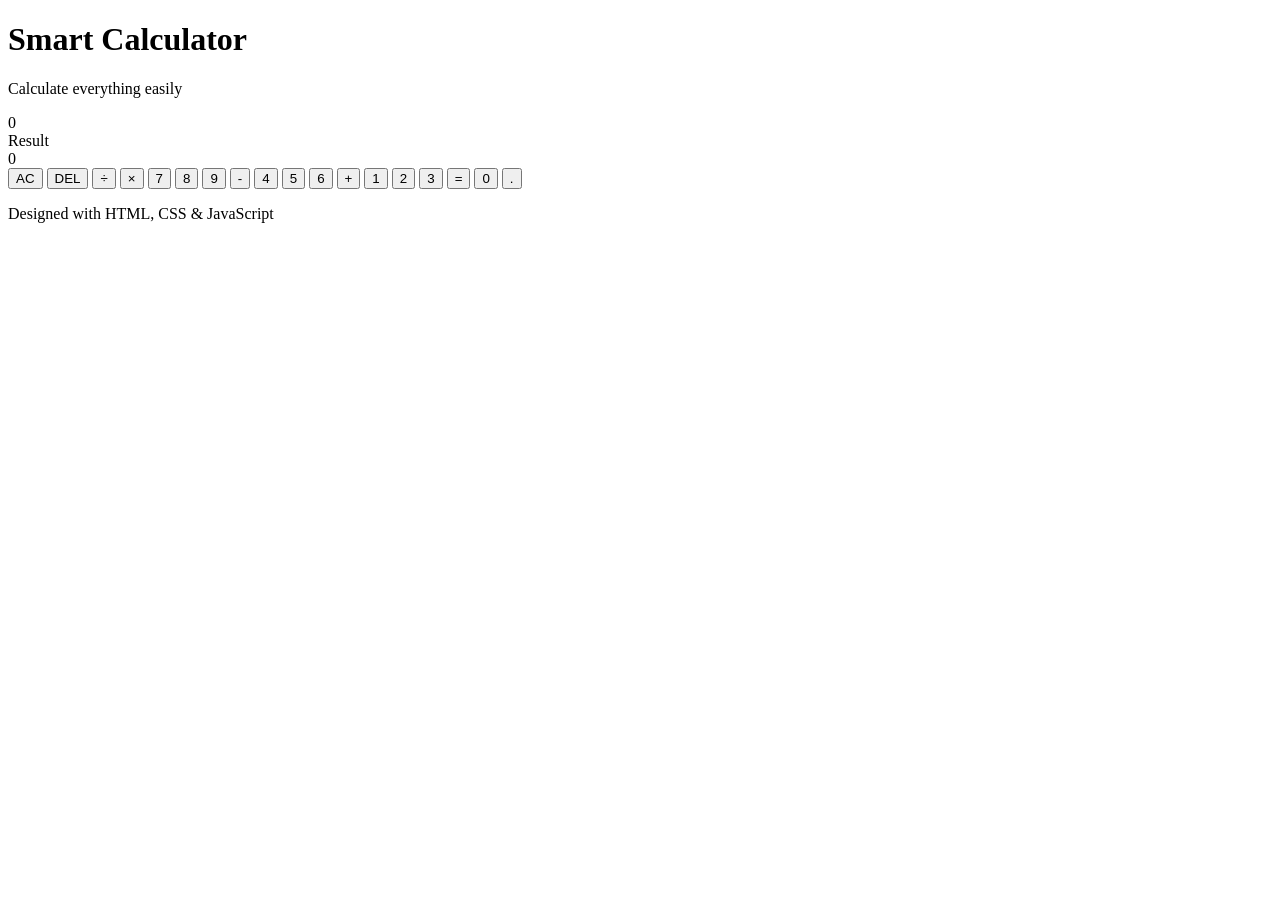
==== Task-2/index.html @ 135f301a "Add initial HTML structure for Smart Calculator" ====
<!DOCTYPE html>
<html lang="en">

<head>
    <meta charset="UTF-8">
    <meta name="viewport" content="width=device-width, initial-scale=1.0">

    <title>Smart Calculator</title>

    <link rel="stylesheet" href="style.css">
</head>

<body>

    <div class="calculator-container">

        <!-- Header -->
        <header>
            <h1>Smart Calculator</h1>
            <p>Calculate everything easily</p>
        </header>

        <!-- Calculator -->
        <div class="calculator">

            <!-- Display Screen -->
            <div class="display">

                <div id="expression" class="expression">
                    0
                </div>

                <div class="result-label">
                    Result
                </div>

                <div id="result" class="result">
                    0
                </div>

            </div>

            <!-- Calculator Buttons -->
            <div class="buttons">

                <button class="clear" data-action="clear">
                    AC
                </button>

                <button class="delete" data-action="delete">
                    DEL
                </button>

                <button class="operator" data-value="/">
                    ÷
                </button>

                <button class="operator" data-value="*">
                    ×
                </button>

                <button data-value="7">7</button>
                <button data-value="8">8</button>
                <button data-value="9">9</button>

                <button class="operator" data-value="-">
                    -
                </button>

                <button data-value="4">4</button>
                <button data-value="5">5</button>
                <button data-value="6">6</button>

                <button class="operator" data-value="+">
                    +
                </button>

                <button data-value="1">1</button>
                <button data-value="2">2</button>
                <button data-value="3">3</button>

                <button class="equal" data-action="calculate">
                    =
                </button>

                <button data-value="0" class="zero">
                    0
                </button>

                <button data-value=".">.</button>

            </div>

        </div>

        <p class="footer">
            Designed with HTML, CSS & JavaScript
        </p>

    </div>

    <script src="script.js"></script>

</body>

</html>
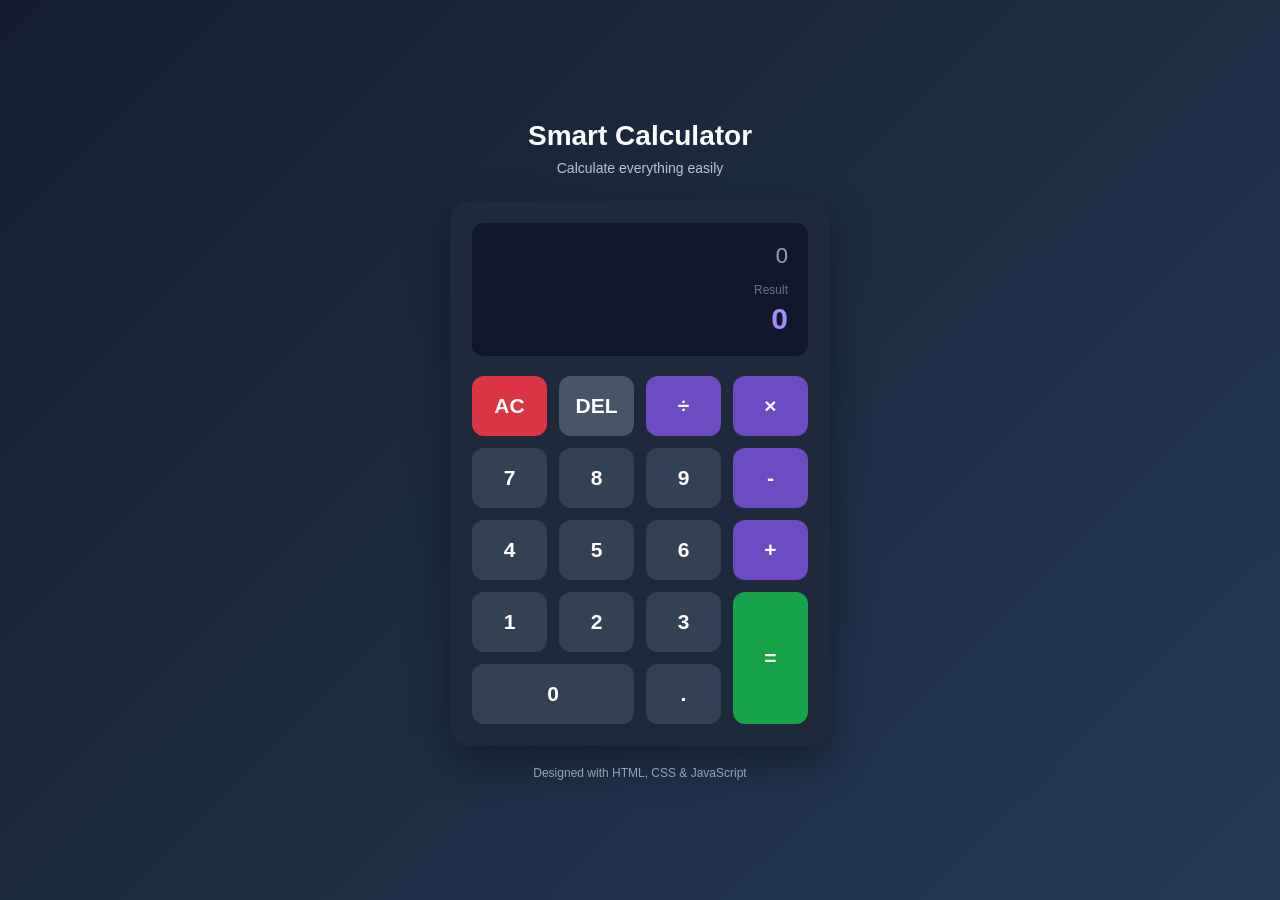
==== commit b0fa2791: "Add files via upload" ====
--- a/Task-2/index.html
+++ b/Task-2/index.html
@@ -1,107 +1,107 @@
-
-<!DOCTYPE html>
-<html lang="en">
-
-<head>
-    <meta charset="UTF-8">
-    <meta name="viewport" content="width=device-width, initial-scale=1.0">
-
-    <title>Smart Calculator</title>
-
-    <link rel="stylesheet" href="style.css">
-</head>
-
-<body>
-
-    <div class="calculator-container">
-
-        <!-- Header -->
-        <header>
-            <h1>Smart Calculator</h1>
-            <p>Calculate everything easily</p>
-        </header>
-
-        <!-- Calculator -->
-        <div class="calculator">
-
-            <!-- Display Screen -->
-            <div class="display">
-
-                <div id="expression" class="expression">
-                    0
-                </div>
-
-                <div class="result-label">
-                    Result
-                </div>
-
-                <div id="result" class="result">
-                    0
-                </div>
-
-            </div>
-
-            <!-- Calculator Buttons -->
-            <div class="buttons">
-
-                <button class="clear" data-action="clear">
-                    AC
-                </button>
-
-                <button class="delete" data-action="delete">
-                    DEL
-                </button>
-
-                <button class="operator" data-value="/">
-                    ÷
-                </button>
-
-                <button class="operator" data-value="*">
-                    ×
-                </button>
-
-                <button data-value="7">7</button>
-                <button data-value="8">8</button>
-                <button data-value="9">9</button>
-
-                <button class="operator" data-value="-">
-                    -
-                </button>
-
-                <button data-value="4">4</button>
-                <button data-value="5">5</button>
-                <button data-value="6">6</button>
-
-                <button class="operator" data-value="+">
-                    +
-                </button>
-
-                <button data-value="1">1</button>
-                <button data-value="2">2</button>
-                <button data-value="3">3</button>
-
-                <button class="equal" data-action="calculate">
-                    =
-                </button>
-
-                <button data-value="0" class="zero">
-                    0
-                </button>
-
-                <button data-value=".">.</button>
-
-            </div>
-
-        </div>
-
-        <p class="footer">
-            Designed with HTML, CSS & JavaScript
-        </p>
-
-    </div>
-
-    <script src="script.js"></script>
-
-</body>
-
-</html>
+
+<!DOCTYPE html>
+<html lang="en">
+
+<head>
+    <meta charset="UTF-8">
+    <meta name="viewport" content="width=device-width, initial-scale=1.0">
+
+    <title>Smart Calculator</title>
+
+    <link rel="stylesheet" href="style.css">
+</head>
+
+<body>
+
+    <div class="calculator-container">
+
+        <!-- Header -->
+        <header>
+            <h1>Smart Calculator</h1>
+            <p>Calculate everything easily</p>
+        </header>
+
+        <!-- Calculator -->
+        <div class="calculator">
+
+            <!-- Display Screen -->
+            <div class="display">
+
+                <div id="expression" class="expression">
+                    0
+                </div>
+
+                <div class="result-label">
+                    Result
+                </div>
+
+                <div id="result" class="result">
+                    0
+                </div>
+
+            </div>
+
+            <!-- Calculator Buttons -->
+            <div class="buttons">
+
+                <button class="clear" data-action="clear">
+                    AC
+                </button>
+
+                <button class="delete" data-action="delete">
+                    DEL
+                </button>
+
+                <button class="operator" data-value="/">
+                    ÷
+                </button>
+
+                <button class="operator" data-value="*">
+                    ×
+                </button>
+
+                <button data-value="7">7</button>
+                <button data-value="8">8</button>
+                <button data-value="9">9</button>
+
+                <button class="operator" data-value="-">
+                    -
+                </button>
+
+                <button data-value="4">4</button>
+                <button data-value="5">5</button>
+                <button data-value="6">6</button>
+
+                <button class="operator" data-value="+">
+                    +
+                </button>
+
+                <button data-value="1">1</button>
+                <button data-value="2">2</button>
+                <button data-value="3">3</button>
+
+                <button class="equal" data-action="calculate">
+                    =
+                </button>
+
+                <button data-value="0" class="zero">
+                    0
+                </button>
+
+                <button data-value=".">.</button>
+
+            </div>
+
+        </div>
+
+        <p class="footer">
+            Designed with HTML, CSS & JavaScript
+        </p>
+
+    </div>
+
+    <script src="script.js"></script>
+
+</body>
+
+</html>
--- a/Task-2/style.css
+++ b/Task-2/style.css
@@ -0,0 +1,165 @@
+
+* {
+    margin: 0;
+    padding: 0;
+    box-sizing: border-box;
+}
+
+body {
+    font-family: Arial, sans-serif;
+    background: linear-gradient(135deg, #141e30, #243b55);
+    min-height: 100vh;
+    display: flex;
+    justify-content: center;
+    align-items: center;
+    padding: 20px;
+    color: white;
+}
+
+.calculator-container {
+    width: 100%;
+    max-width: 380px;
+}
+
+header {
+    text-align: center;
+    margin-bottom: 25px;
+}
+
+header h1 {
+    font-size: 28px;
+    margin-bottom: 8px;
+}
+
+header p {
+    color: #b9c3d4;
+    font-size: 14px;
+}
+
+.calculator {
+    background: #1e293b;
+    padding: 22px;
+    border-radius: 20px;
+    box-shadow: 0 15px 40px rgba(0, 0, 0, 0.4);
+}
+
+.display {
+    background: #0f172a;
+    padding: 20px;
+    border-radius: 12px;
+    min-height: 125px;
+    margin-bottom: 20px;
+    text-align: right;
+    overflow: hidden;
+}
+
+.expression {
+    color: #94a3b8;
+    font-size: 22px;
+    min-height: 30px;
+    overflow-wrap: anywhere;
+}
+
+.result-label {
+    color: #64748b;
+    font-size: 12px;
+    margin-top: 10px;
+}
+
+.result {
+    color: #a78bfa;
+    font-size: 30px;
+    font-weight: bold;
+    margin-top: 5px;
+    overflow-wrap: anywhere;
+}
+
+.buttons {
+    display: grid;
+    grid-template-columns: repeat(4, 1fr);
+    gap: 12px;
+}
+
+.buttons button {
+    height: 60px;
+    border: none;
+    border-radius: 12px;
+    background: #334155;
+    color: white;
+    font-size: 21px;
+    font-weight: bold;
+    cursor: pointer;
+    transition: 0.2s;
+}
+
+.buttons button:hover {
+    background: #475569;
+    transform: translateY(-2px);
+}
+
+.buttons button:active {
+    transform: scale(0.95);
+}
+
+.buttons .operator {
+    background: #6d4bc3;
+    color: white;
+}
+
+.buttons .operator:hover {
+    background: #805bd9;
+}
+
+.buttons .clear {
+    background: #dc3545;
+}
+
+.buttons .clear:hover {
+    background: #b91c1c;
+}
+
+.buttons .delete {
+    background: #475569;
+}
+
+.buttons .equal {
+    background: #16a34a;
+    grid-row: span 2;
+    height: 132px;
+}
+
+.buttons .equal:hover {
+    background: #15803d;
+}
+
+.buttons .zero {
+    grid-column: span 2;
+}
+
+.footer {
+    text-align: center;
+    color: #94a3b8;
+    font-size: 12px;
+    margin-top: 20px;
+}
+
+@media (max-width: 400px) {
+
+    .calculator {
+        padding: 15px;
+    }
+
+    .buttons {
+        gap: 8px;
+    }
+
+    .buttons button {
+        height: 55px;
+        font-size: 18px;
+    }
+
+    .buttons .equal {
+        height: 118px;
+    }
+
+}
